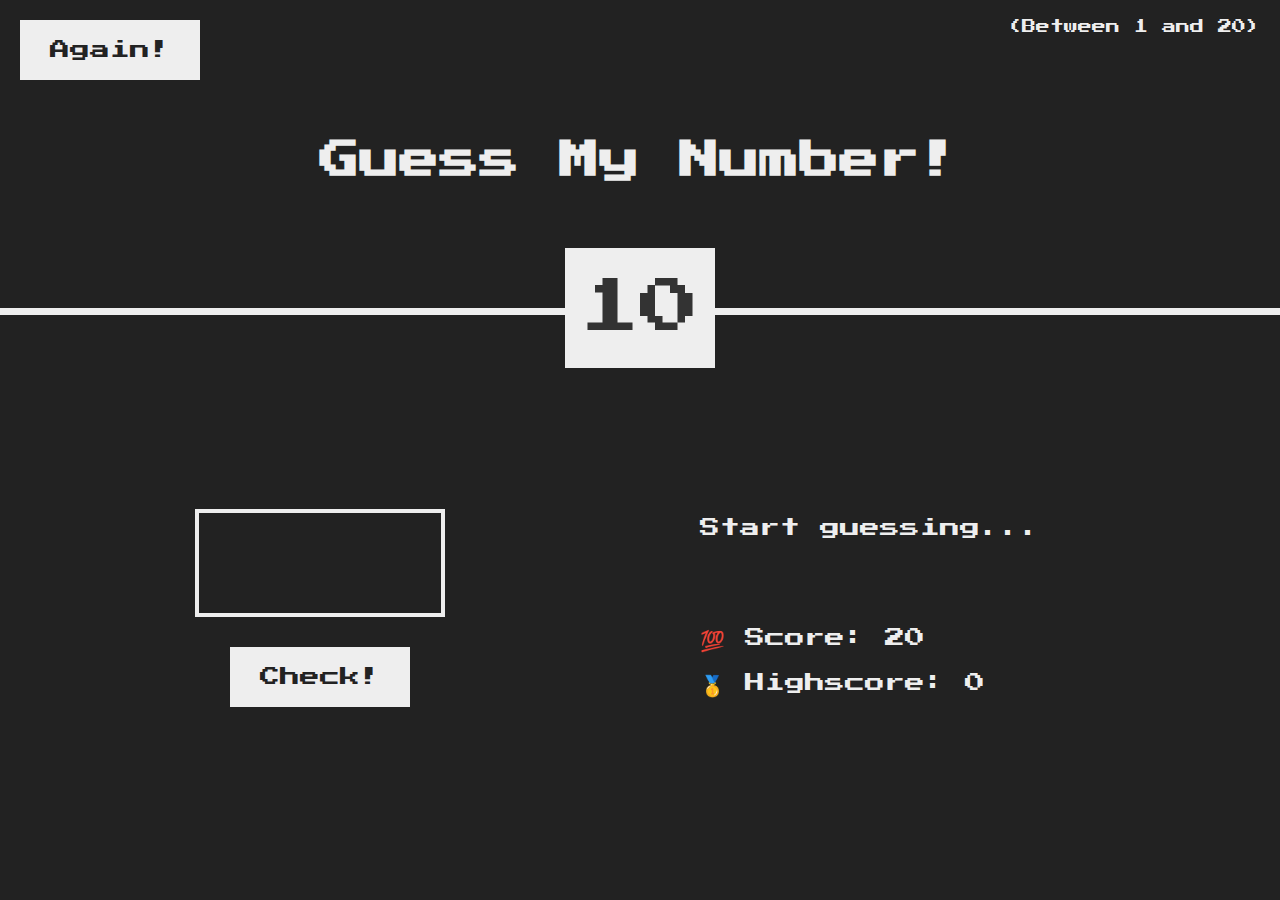
==== 05-Guess-My-Number/index.html @ de6c5903 "WIP : add Guess My Number Logic." ====
<!DOCTYPE html>
<html lang="en">
<head>
  <meta charset="UTF-8" />
  <meta name="viewport" content="width=device-width, initial-scale=1.0" />
  <meta http-equiv="X-UA-Compatible" content="ie=edge" />
  <link rel="stylesheet" href="style.css" />
  <title>Guess My Number!</title>
</head>
<body>
<header>
  <h1>Guess My Number!</h1>
  <p class="between">(Between 1 and 20)</p>
  <button class="btn again">Again!</button>
  <div class="number">?</div>
</header>
<main>
  <section class="left">
    <input type="number" class="guess" />
    <button class="btn check">Check!</button>
  </section>
  <section class="right">
    <p class="message">Start guessing...</p>
    <p class="label-score">💯 Score: <span class="score">20</span></p>
    <p class="label-highscore">
      🥇 Highscore: <span class="highscore">0</span>
    </p>
  </section>
</main>
<script src="script.js"></script>
</body>
</html>
---- 05-Guess-My-Number/style.css ----
@import url('https://fonts.googleapis.com/css?family=Press+Start+2P&display=swap');

* {
    margin: 0;
    padding: 0;
    box-sizing: inherit;
}

html {
    font-size: 62.5%;
    box-sizing: border-box;
}

body {
    font-family: 'Press Start 2P', sans-serif;
    color: #eee;
    background-color: #222;
    /* background-color: #60b347; */
}

/* LAYOUT */
header {
    position: relative;
    height: 35vh;
    border-bottom: 7px solid #eee;
}

main {
    height: 65vh;
    color: #eee;
    display: flex;
    align-items: center;
    justify-content: space-around;
}

.left {
    width: 52rem;
    display: flex;
    flex-direction: column;
    align-items: center;
}

.right {
    width: 52rem;
    font-size: 2rem;
}

/* ELEMENTS STYLE */
h1 {
    font-size: 4rem;
    text-align: center;
    position: absolute;
    width: 100%;
    top: 52%;
    left: 50%;
    transform: translate(-50%, -50%);
}

.number {
    background: #eee;
    color: #333;
    font-size: 6rem;
    width: 15rem;
    padding: 3rem 0rem;
    text-align: center;
    position: absolute;
    bottom: 0;
    left: 50%;
    transform: translate(-50%, 50%);
}

.between {
    font-size: 1.4rem;
    position: absolute;
    top: 2rem;
    right: 2rem;
}

.again {
    position: absolute;
    top: 2rem;
    left: 2rem;
}

.guess {
    background: none;
    border: 4px solid #eee;
    font-family: inherit;
    color: inherit;
    font-size: 5rem;
    padding: 2.5rem;
    width: 25rem;
    text-align: center;
    display: block;
    margin-bottom: 3rem;
}

.btn {
    border: none;
    background-color: #eee;
    color: #222;
    font-size: 2rem;
    font-family: inherit;
    padding: 2rem 3rem;
    cursor: pointer;
}

.btn:hover {
    background-color: #ccc;
}

.message {
    margin-bottom: 8rem;
    height: 3rem;
}

.label-score {
    margin-bottom: 2rem;
}
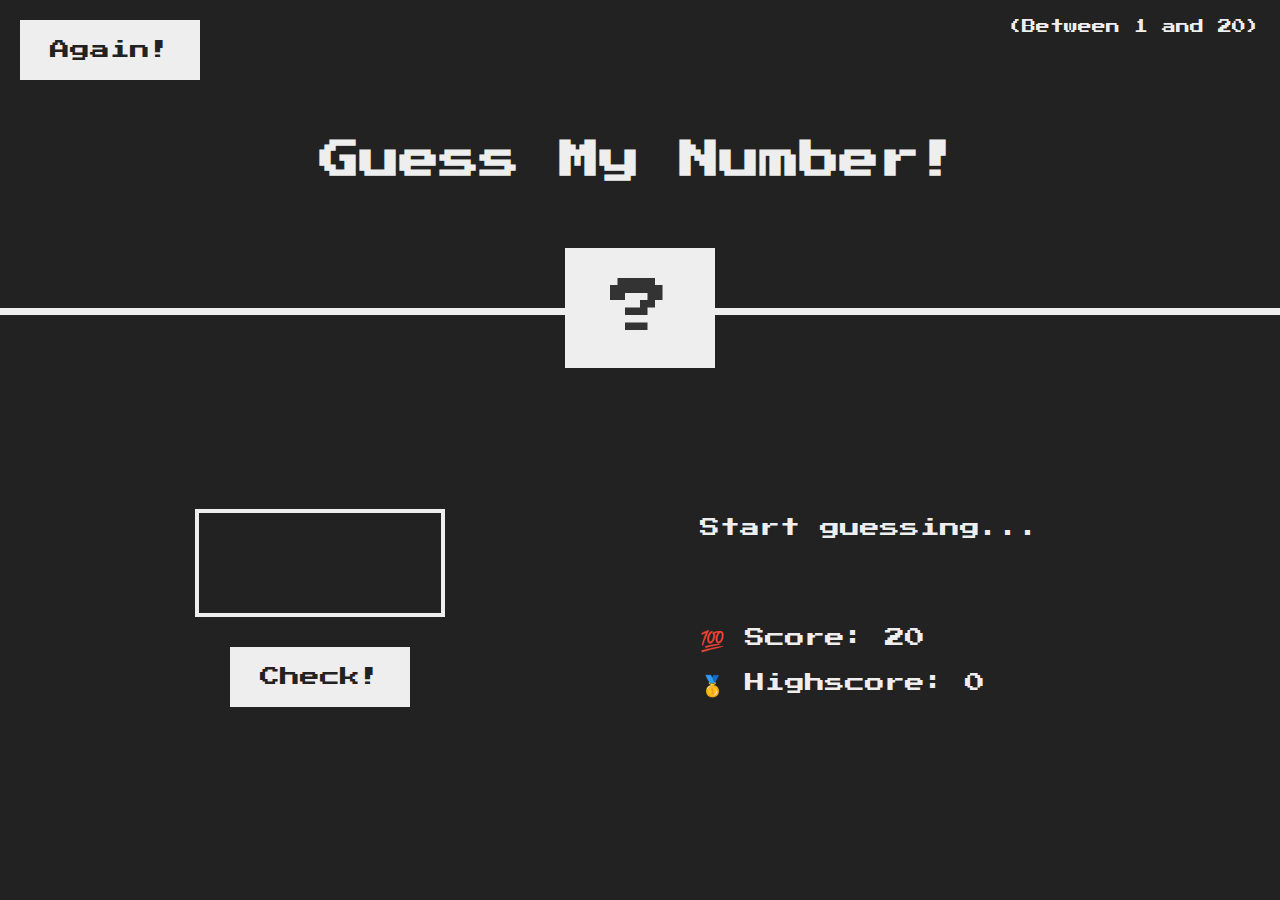
==== commit b5a80b07: "WIP : Finish Guess My Number Logic." ====
--- a/05-Guess-My-Number/index.html
+++ b/05-Guess-My-Number/index.html
@@ -1,32 +1,32 @@
 <!DOCTYPE html>
 <html lang="en">
-<head>
-  <meta charset="UTF-8" />
-  <meta name="viewport" content="width=device-width, initial-scale=1.0" />
-  <meta http-equiv="X-UA-Compatible" content="ie=edge" />
-  <link rel="stylesheet" href="style.css" />
-  <title>Guess My Number!</title>
-</head>
-<body>
-<header>
-  <h1>Guess My Number!</h1>
-  <p class="between">(Between 1 and 20)</p>
-  <button class="btn again">Again!</button>
-  <div class="number">?</div>
-</header>
-<main>
-  <section class="left">
-    <input type="number" class="guess" />
-    <button class="btn check">Check!</button>
-  </section>
-  <section class="right">
-    <p class="message">Start guessing...</p>
-    <p class="label-score">💯 Score: <span class="score">20</span></p>
-    <p class="label-highscore">
-      🥇 Highscore: <span class="highscore">0</span>
-    </p>
-  </section>
-</main>
-<script src="script.js"></script>
-</body>
-</html>+  <head>
+    <meta charset="UTF-8" />
+    <meta name="viewport" content="width=device-width, initial-scale=1.0" />
+    <meta http-equiv="X-UA-Compatible" content="ie=edge" />
+    <link rel="stylesheet" href="style.css" />
+    <title>Guess My Number!</title>
+  </head>
+  <body>
+    <header>
+      <h1>Guess My Number!</h1>
+      <p class="between">(Between 1 and 20)</p>
+      <button class="btn again">Again!</button>
+      <div class="number">?</div>
+    </header>
+    <main>
+      <section class="left">
+        <input type="number" class="guess" />
+        <button class="btn check" id="stop">Check!</button>
+      </section>
+      <section class="right">
+        <p class="message">Start guessing...</p>
+        <p class="label-score">💯 Score: <span class="score">20</span></p>
+        <p class="label-highscore">
+          🥇 Highscore: <span class="highscore">0</span>
+        </p>
+      </section>
+    </main>
+    <script src="script.js"></script>
+  </body>
+</html>
--- a/05-Guess-My-Number/style.css
+++ b/05-Guess-My-Number/style.css
@@ -1,119 +1,123 @@
-@import url('https://fonts.googleapis.com/css?family=Press+Start+2P&display=swap');
+@import url("https://fonts.googleapis.com/css?family=Press+Start+2P&display=swap");
 
 * {
-    margin: 0;
-    padding: 0;
-    box-sizing: inherit;
+  margin: 0;
+  padding: 0;
+  box-sizing: inherit;
 }
 
 html {
-    font-size: 62.5%;
-    box-sizing: border-box;
+  font-size: 62.5%;
+  box-sizing: border-box;
 }
 
 body {
-    font-family: 'Press Start 2P', sans-serif;
-    color: #eee;
-    background-color: #222;
-    /* background-color: #60b347; */
+  font-family: "Press Start 2P", sans-serif;
+  color: #eee;
+  background-color: #222;
+  /* background-color: #60b347; */
 }
 
 /* LAYOUT */
 header {
-    position: relative;
-    height: 35vh;
-    border-bottom: 7px solid #eee;
+  position: relative;
+  height: 35vh;
+  border-bottom: 7px solid #eee;
 }
 
 main {
-    height: 65vh;
-    color: #eee;
-    display: flex;
-    align-items: center;
-    justify-content: space-around;
+  height: 65vh;
+  color: #eee;
+  display: flex;
+  align-items: center;
+  justify-content: space-around;
 }
 
 .left {
-    width: 52rem;
-    display: flex;
-    flex-direction: column;
-    align-items: center;
+  width: 52rem;
+  display: flex;
+  flex-direction: column;
+  align-items: center;
 }
 
 .right {
-    width: 52rem;
-    font-size: 2rem;
+  width: 52rem;
+  font-size: 2rem;
 }
 
 /* ELEMENTS STYLE */
 h1 {
-    font-size: 4rem;
-    text-align: center;
-    position: absolute;
-    width: 100%;
-    top: 52%;
-    left: 50%;
-    transform: translate(-50%, -50%);
+  font-size: 4rem;
+  text-align: center;
+  position: absolute;
+  width: 100%;
+  top: 52%;
+  left: 50%;
+  transform: translate(-50%, -50%);
 }
 
 .number {
-    background: #eee;
-    color: #333;
-    font-size: 6rem;
-    width: 15rem;
-    padding: 3rem 0rem;
-    text-align: center;
-    position: absolute;
-    bottom: 0;
-    left: 50%;
-    transform: translate(-50%, 50%);
+  background: #eee;
+  color: #333;
+  font-size: 6rem;
+  width: 15rem;
+  padding: 3rem 0rem;
+  text-align: center;
+  position: absolute;
+  bottom: 0;
+  left: 50%;
+  transform: translate(-50%, 50%);
 }
 
 .between {
-    font-size: 1.4rem;
-    position: absolute;
-    top: 2rem;
-    right: 2rem;
+  font-size: 1.4rem;
+  position: absolute;
+  top: 2rem;
+  right: 2rem;
 }
 
 .again {
-    position: absolute;
-    top: 2rem;
-    left: 2rem;
+  position: absolute;
+  top: 2rem;
+  left: 2rem;
 }
 
 .guess {
-    background: none;
-    border: 4px solid #eee;
-    font-family: inherit;
-    color: inherit;
-    font-size: 5rem;
-    padding: 2.5rem;
-    width: 25rem;
-    text-align: center;
-    display: block;
-    margin-bottom: 3rem;
+  background: none;
+  border: 4px solid #eee;
+  font-family: inherit;
+  color: inherit;
+  font-size: 5rem;
+  padding: 2.5rem;
+  width: 25rem;
+  text-align: center;
+  display: block;
+  margin-bottom: 3rem;
 }
 
 .btn {
-    border: none;
-    background-color: #eee;
-    color: #222;
-    font-size: 2rem;
-    font-family: inherit;
-    padding: 2rem 3rem;
-    cursor: pointer;
+  border: none;
+  background-color: #eee;
+  color: #222;
+  font-size: 2rem;
+  font-family: inherit;
+  padding: 2rem 3rem;
+  cursor: pointer;
 }
 
 .btn:hover {
-    background-color: #ccc;
+  background-color: #ccc;
+}
+
+.btn:disabled {
+  background-color: #eee;
 }
 
 .message {
-    margin-bottom: 8rem;
-    height: 3rem;
+  margin-bottom: 8rem;
+  height: 3rem;
 }
 
 .label-score {
-    margin-bottom: 2rem;
-}+  margin-bottom: 2rem;
+}
